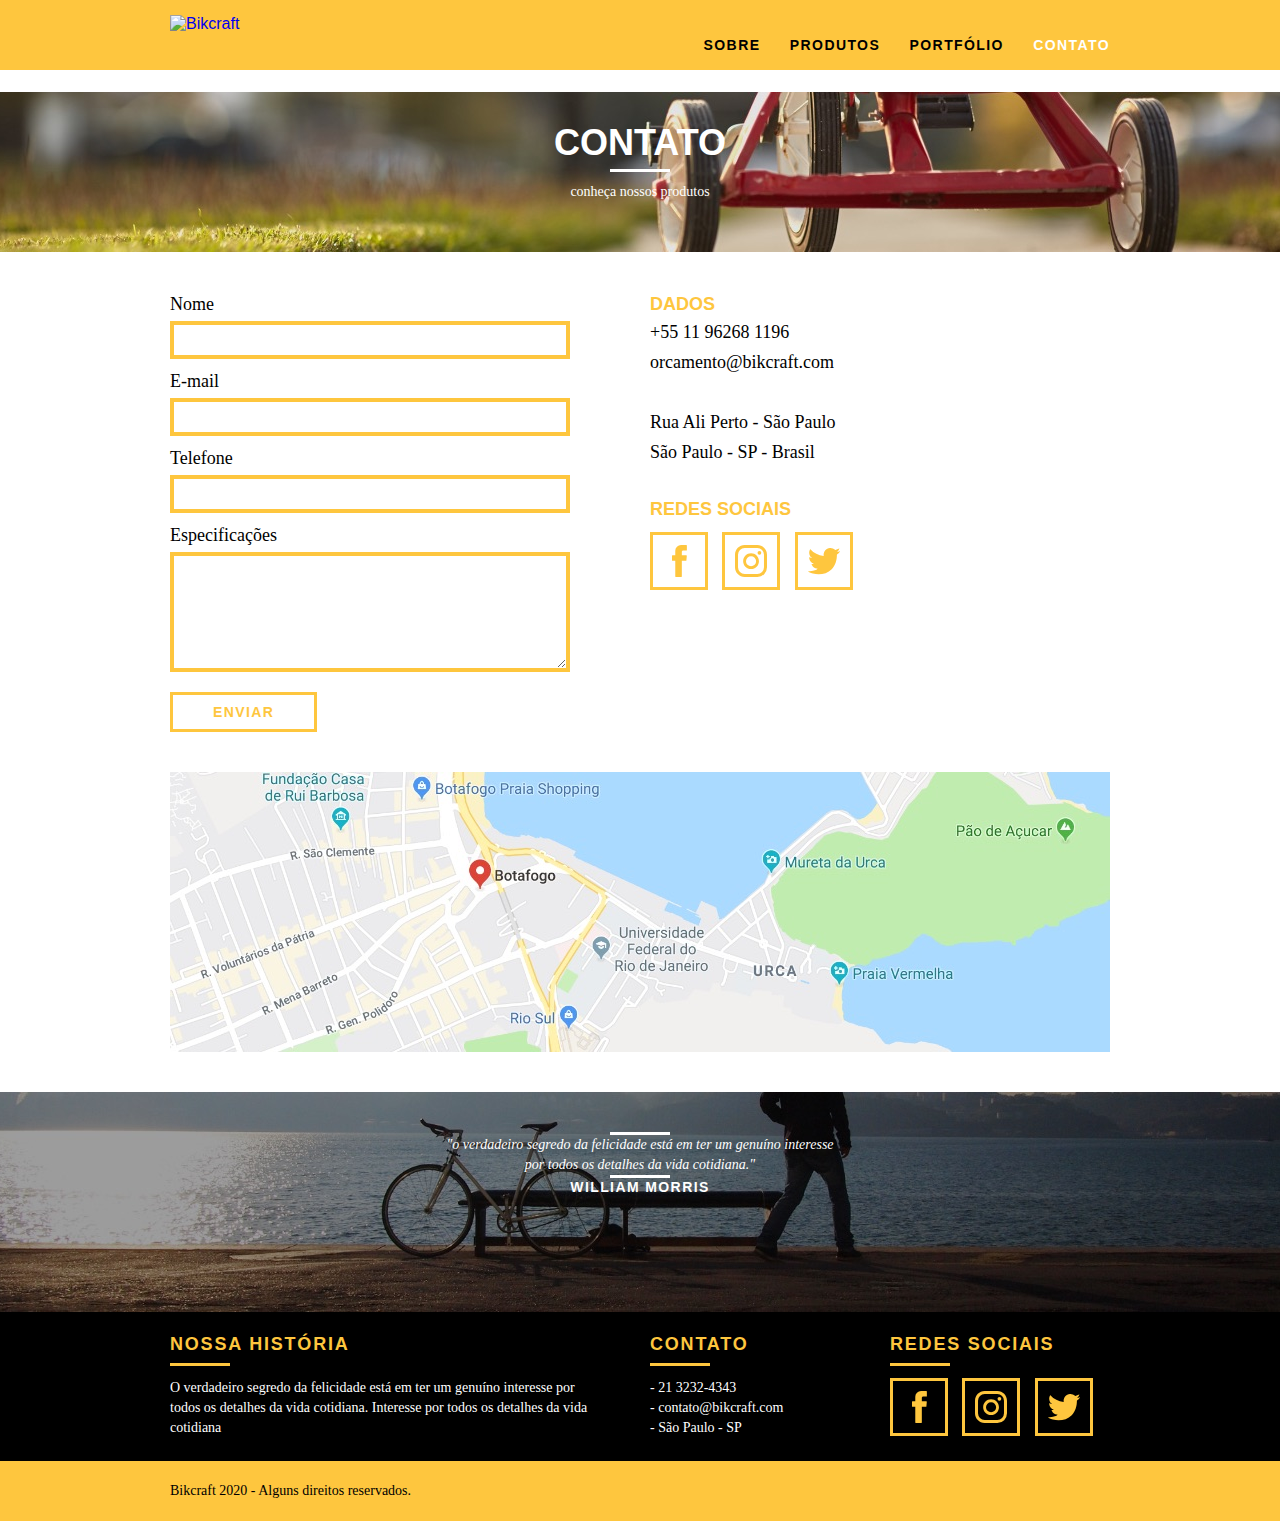
==== web/contato.html @ 19a421c6 "adicionei arquivos via upload" ====
<!DOCTYPE html>
<html lang="pt-br">

<head>
	<meta charset="utf-8">
	<title>Bikcraft - Contato</title>
	<link rel="stylesheet" href="css/normalize.css">
	<link rel="stylesheet" href="css/reset.css">
	<link rel="stylesheet" href="css/grid.css">
	<link rel="stylesheet" href="css/style.css">
	<link rel="stylesheet" href="css/contato.css">
</head>

<body>
	<header class="header">
		<div class="container">
			<a href="index.html" class="grid-4">
				<img src="img/Bikcraft.svg" alt="Bikcraft">
			</a>
			<nav class="grid-12 header_menu">
				<ul>
					<li><a href="sobre.html">Sobre</a></li>
					<li><a href="produtos.html">Produtos</a></li>
					<li><a href="portfolio.html">Portfólio</a></li>
					<li><a href="contato.html" class="menu_ativo">Contato</a></li>
				</ul>
			</nav>
		</div>
	</header>

	<section class="introducao-interna interna_contato">
		<div class="container">
			<h1>Contato</h1>
			<p>conheça nossos produtos</p>
		</div>
	</section>






	<section class="contato container">
		<form id="form_orcamento" class="contato_form grid-8">
			<label for="nome">Nome</label>
			<input type="text" id="nome">

			<label for="email">E-mail</label>
			<input type="email" name="email" id="email">

			<label for="telefone">Telefone</label>
			<input type="number" name="telefone" id="telefone">

			<label for="espec">Especificações</label>
			<textarea id="espec"></textarea>

			<button class="btn btn-preto" type="submit">Enviar</button>
		</form>
		<div class="contato_dados grid-8">
			<h3>Dados</h3>
			<span>+55 11 96268 1196</span>
			<span>orcamento@bikcraft.com</span>
			<span>Rua Ali Perto - São Paulo</span>
			<span>São Paulo - SP - Brasil</span>

			<h3>Redes Sociais</h3>
			<ul>
				<li><a href="http://facebook.com" target="_blank"><img src="img/redes-sociais/facebook.svg"
							alt="Icone Facebook"></a></li>
				<li><a href="http://instagram.com" target="_blank"><img src="img/redes-sociais/instagram.svg"
							alt="Icone Instagram"></a></li>
				<li><a href="http://twitter.com" target="_blank"><img src="img/redes-sociais/twitter.svg"
							alt="Icone Twitter"></a></li>
			</ul>
		</div>
	</section>

	<section class="container contato_mapa">
		<a href="http://google.com" target="_blank" class="grid-16"><img src="img/endereco-bikcraft.jpg" alt="Endereço da Bikcraft"></a>
	</section>

	<section class="quebra">
		<blockquote class="quote-externo container">
			<p>"o verdadeiro segredo da felicidade está em ter um genuíno interesse por todos os detalhes da vida
				cotidiana."</p>
			<cite>WILLIAM MORRIS</cite>
		</blockquote>
	</section>

	<footer>
		<div class="footer">
			<div class="container">
				<div class="grid-8 footer_historia">
					<h3>Nossa História</h3>
					<p>O verdadeiro segredo da felicidade está em ter um genuíno
						interesse por todos os detalhes da vida cotidiana. Interesse por todos os detalhes da vida
						cotidiana</p>
				</div>

				<div class="grid-4 footer_contato">
					<h3>Contato</h3>
					<ul>
						<li>- 21 3232-4343</li>
						<li>- contato@bikcraft.com</li>
						<li>- São Paulo - SP</li>
					</ul>
				</div>

				<div class="grid-4 footer_redes">
					<h3>Redes Sociais</h3>
					<ul>
						<li><a href="http://facebook.com" target="_blank"><img src="img/redes-sociais/facebook.svg"
									alt="Icone Facebook"></a></li>
						<li><a href="http://instagram.com" target="_blank"><img src="img/redes-sociais/instagram.svg"
									alt="Icone Instagram"></a></li>
						<li><a href="http://twitter.com" target="_blank"><img src="img/redes-sociais/twitter.svg"
									alt="Icone Twitter"></a></li>
					</ul>
				</div>
			</div>
		</div>

		<div class="copy">
			<div class="container">
				<p class="grid-16">Bikcraft 2020 - Alguns direitos reservados.</p>
			</div>
		</div>
	</footer>

</body>

</html>
---- web/css/grid.css ----
*, *:before, *:after {
  -webkit-box-sizing: border-box; 
  -moz-box-sizing: border-box; 
  box-sizing: border-box;
}

.container {
	width: 960px;
	margin: 0 auto;
	padding: 0px;
	position: relative;
}

.container:after, .container:before {
	content: " ";
	display: table;
}

.container:after {
	clear: both;
}

.grid-1, .grid-2, .grid-3, .grid-4, .grid-5, .grid-6, .grid-7, .grid-8, .grid-9, .grid-10, .grid-11, .grid-12, .grid-13, .grid-14, .grid-15, .grid-16, .grid-1-3 {
	float: left;
	margin-left: 10px;
	margin-right: 10px;
}

.grid-1 	{width: 40px;}
.grid-2 	{width: 100px;}
.grid-3 	{width: 160px;}
.grid-4 	{width: 220px;}
.grid-5 	{width: 280px;}
.grid-6 	{width: 340px;}
.grid-7 	{width: 400px;}
.grid-8 	{width: 460px;}
.grid-9 	{width: 520px;}
.grid-10 	{width: 580px;}
.grid-11 	{width: 640px;}
.grid-12 	{width: 700px;}
.grid-13 	{width: 760px;}
.grid-14 	{width: 820px;}
.grid-15 	{width: 880px;}
.grid-16 	{width: 940px;}
.grid-1-3	{width: 300px;}
---- web/css/style.css ----
/* Estilos Gerais */

body {
    font-family: Arial, Helvetica, sans-serif;
}

p {
    font-family: Georgia, 'Times New Roman', Times, serif;
    font-size: 14px;
    line-height: 20px;
}

img {
    display: block;
}

.btn {
    border: 3px solid #fec63e;
    padding: 10px 30px;
    color: #fec63e;
    font-size: 14px;
    line-height: 20px;
    text-transform: uppercase;
    font-weight: bold;
    letter-spacing: .1em;
}

.btn:hover {
    color: #fff;
    border-color: #fff;
}

.btn.btn-preto:hover {
    color: #000;
    border-color: #000;
}

.subtitulo {
    font-feature-settings: 24px;
    line-height: 30px;
    font-weight: bold;
    letter-spacing: .1em;
    color: #000;
    text-transform: uppercase;
    text-align: center;
    margin-bottom: 40px;
}

.subtitulo:after {
    content: "";
    display: block;
    width: 60px;
    height: 3px;
    background: #000;
    margin: 8px auto;
}

.subtitulo-interno {
    font-feature-settings: 24px;
    line-height: 30px;
    font-weight: bold;
    letter-spacing: .1em;
    color: #000;
    text-transform: uppercase;
    margin-bottom: 20px;
}

.subtitulo-interno:after {
    content: "";
    display: block;
    width: 60px;
    height: 3px;
    background: #000;
    margin: 8px 0;
}

/* Header  */

.header {
    position: fixed;
    top: 0;
    width: 100%;
    background: #fec63e;
    padding: 15px 0;
    z-index: 10;
}

.header_menu {
    text-align: right;
}

.header_menu ul li {
    display: inline-block;
    margin-left: 25px;
    margin-top: 20px;
}

.header_menu ul li a {
    color: #000;
    font-weight: bold;
    text-transform: uppercase;
    letter-spacing: .1em;
    font-size: 14px;
    line-height: 20px;
    padding: 10px 0;
}

.header_menu ul li a:hover {
    color: #FFF;
}

.header_menu ul li a.menu_ativo {
    color: #fff;
}

/* Introdução */

.introducao {
    width: 100%;
    height: 380px;
    background: url("../img/bg.jpg") no-repeat center;
    background-size: cover;
    margin-top: 92px;
    text-align: center;
    padding-top: 80px;
}

.introducao h1 {
    font-size: 48px;
    color: #FFF;
    font-weight: bold;
    text-transform: uppercase;
}

.quote-externo {
    max-width: 320px;
    margin: 0 auto;
    margin-bottom: 40px;
    color: white;
}

.quote-externo p {
    font-style: italic;
}

.quote-externo p:before, .quote-externo p:after {
    content: "";
    display: block;
    width: 60px;
    height: 3px;
    background: #fff;
    margin: 0 auto;
}

.quote-externo cite {
    font-style: normal;
    font-weight: bold;
    font-size: 14px;
    letter-spacing: .1em;
}

/* Introducao Interna */

.introducao-interna {
    width: 100%;
    margin-top: 92px;
    height: 160px;
    text-align: center;
    color: #fff;
    padding-top: 30px;
}

.introducao-interna h1 {
    font-size: 36px;
    font-weight: bold;
    text-transform: uppercase;
}

.introducao-interna h1:after {
    content: "";
    display: block;
    width: 60px;
    height: 3px;
    background: #fff;
    margin: 6px auto 10px auto;
}

/* Produtos */

.produtos {
    padding: 60px 0;
}

.produtos_lista li {
    background: #fec63e;
    text-align: center;
}

.produtos_lista li h3 {
    font-weight: bold;
    font-size: 18px;
    line-height: 25px;
    text-transform: uppercase;
    letter-spacing: .1em;
    margin-top: 20px;
}

.produtos_lista li h3:after {
    content: "";
    display: block;
    width: 60px;
    height: 3px;
    background: #000;
    margin: 2px auto;
}

.produtos_lista li p {
    padding: 10px 20px 20px 20px;
}

.produtos_icone {
    background: #000;
    padding: 20px;
}

.call {
    padding-top: 40px;
    text-align: center;
    clear: both;
}

.call p {
    margin-bottom: 20px;
}

/* Portfólio */

.portfolio {
    width: 100%;
    background: #000;
    padding: 40px 0;
}

.portfolio .subtitulo {
    color: #fec63e;
}

.portfolio .subtitulo:after {
    background: #fec63e;
}

.portfolio_lista li:last-child {
    margin-top: 20px;
}

.portfolio .call p {
    color: #fff;
}

/* Qualidade */

.qualidade {
    padding: 60px 0;
}

.qualidade:after {
    content: "";
    width: 634px;
    height: 83px;
    display: block;
    background: url("../img/linhas.svg") no-repeat;
    position: absolute;
    top: 209px;
    right: 162px;
    z-index: -1;
}

.qualidade img {
    margin: 0 auto;
}

.qualidade_lista {
    padding-top: 20px;
    overflow: auto; /* clear-fix limpar flutuação */
}

.qualidade_lista li {
    text-align: center;
    padding: 0 40px;
}

.qualidade_lista li h3 {
    font-weight: bold;
    font-size: 18px;
    line-height: 25px;
    text-transform: uppercase;
    letter-spacing: .1em;
    margin-top: 20px;
}

.qualidade_lista li h3:after {
    content: "";
    display: block;
    width: 60px;
    height: 3px;
    background: #000;
    margin: 6px auto;
}

/* Quebra */

.quebra {
    width: 100%;
    height: 220px;
    background: url("../img/bg-footer.jpg") no-repeat center;
    background-size: cover;
    text-align: center;
    padding-top: 40px;
}

.quebra .quote-externo {
    max-width: 400px;
}

/* Footer */

.footer {
    width: 100%;
    background: #000;
    color: #fff;
    padding: 20px 0;
}

.footer h3 {
    font-size: 18px;
    line-height: 25px;
    color: #fec63e;
    text-transform: uppercase;
    letter-spacing: .1em;
    font-weight: bold;
}

.footer h3:after {
    content: "";
    display: block;
    width: 60px;
    height: 3px;
    background: #fec63e;
    margin: 6px 0 12px 0;
}

.footer_historia {
    padding-right: 40px;
}

.footer_contato ul li {
    font-size: 14px;
    line-height: 20px;
    font-family: Georgia, 'Times New Roman', Times, serif;
}

.footer_redes ul li {
    display: inline-block;
    margin-right: 10px;
}

.footer_redes ul li a {
    border: 3px solid #fec63e;
    display: block;
    padding: 10px;
}

.footer_redes ul li a:hover {
    border-color: #fff;
}

.copy {
    width: 100%;
    background: #fec63e;
    padding: 20px 0;
}
---- web/css/contato.css ----
.interna_contato {
    background: url("../img/bg-contato.jpg") no-repeat center;
    background-size: cover;
}

/* Orcamento */

.contato {
    padding: 40px 0;
}

.contato_form {
    padding-right: 60px;
}

.contato_form label {
    display: block;
    font-family: Georgia, 'Times New Roman', Times, serif;
    font-size: 18px;
    line-height: 25px;
    margin-bottom: 4px;
}

.contato_form input {
    display: block;
    width: 100%;
    border: 4px solid #fec63e;
    background: none;
    padding: 7px 10px;
    margin-bottom: 10px;
    outline: none;
    font-size: 14px;
    font-family: Georgia, 'Times New Roman', Times, serif;
}

.contato_form textarea {
    display: block;
    width: 100%;
    height: 120px;
    border: 4px solid #fec63e;
    background: none;
    padding: 7px 10px;
    margin-bottom: 20px;
    outline: none;
    font-size: 14px;
    font-family: Georgia, 'Times New Roman', Times, serif;
}

.contato_form button {
    padding: 7px 40px;
    background: none;
}

.contato_dados h3 {
    font-size: 18px;
    line-height: 25px;
    text-transform: uppercase;
    color: #fec63e;
    font-weight: bold;
}

.contato_dados span {
    display: block;
    font-size: 18px;
    line-height: 30px;
    font-family: Georgia, 'Times New Roman', Times, serif;
}

.contato_dados span:nth-of-type(even) {
    margin-bottom: 30px;
}

.contato_dados ul {
    margin-top: 10px;
}

.contato_dados ul li {
    display: inline-block;
    margin-right: 10px;
}

.contato_dados ul li a {
    border: 3px solid #fec63e;
    display: block;
    padding: 10px;
}

.contato_dados ul li a:hover {
    border-color: #000;
}

.contato_mapa {
    margin-bottom: 40px;
}
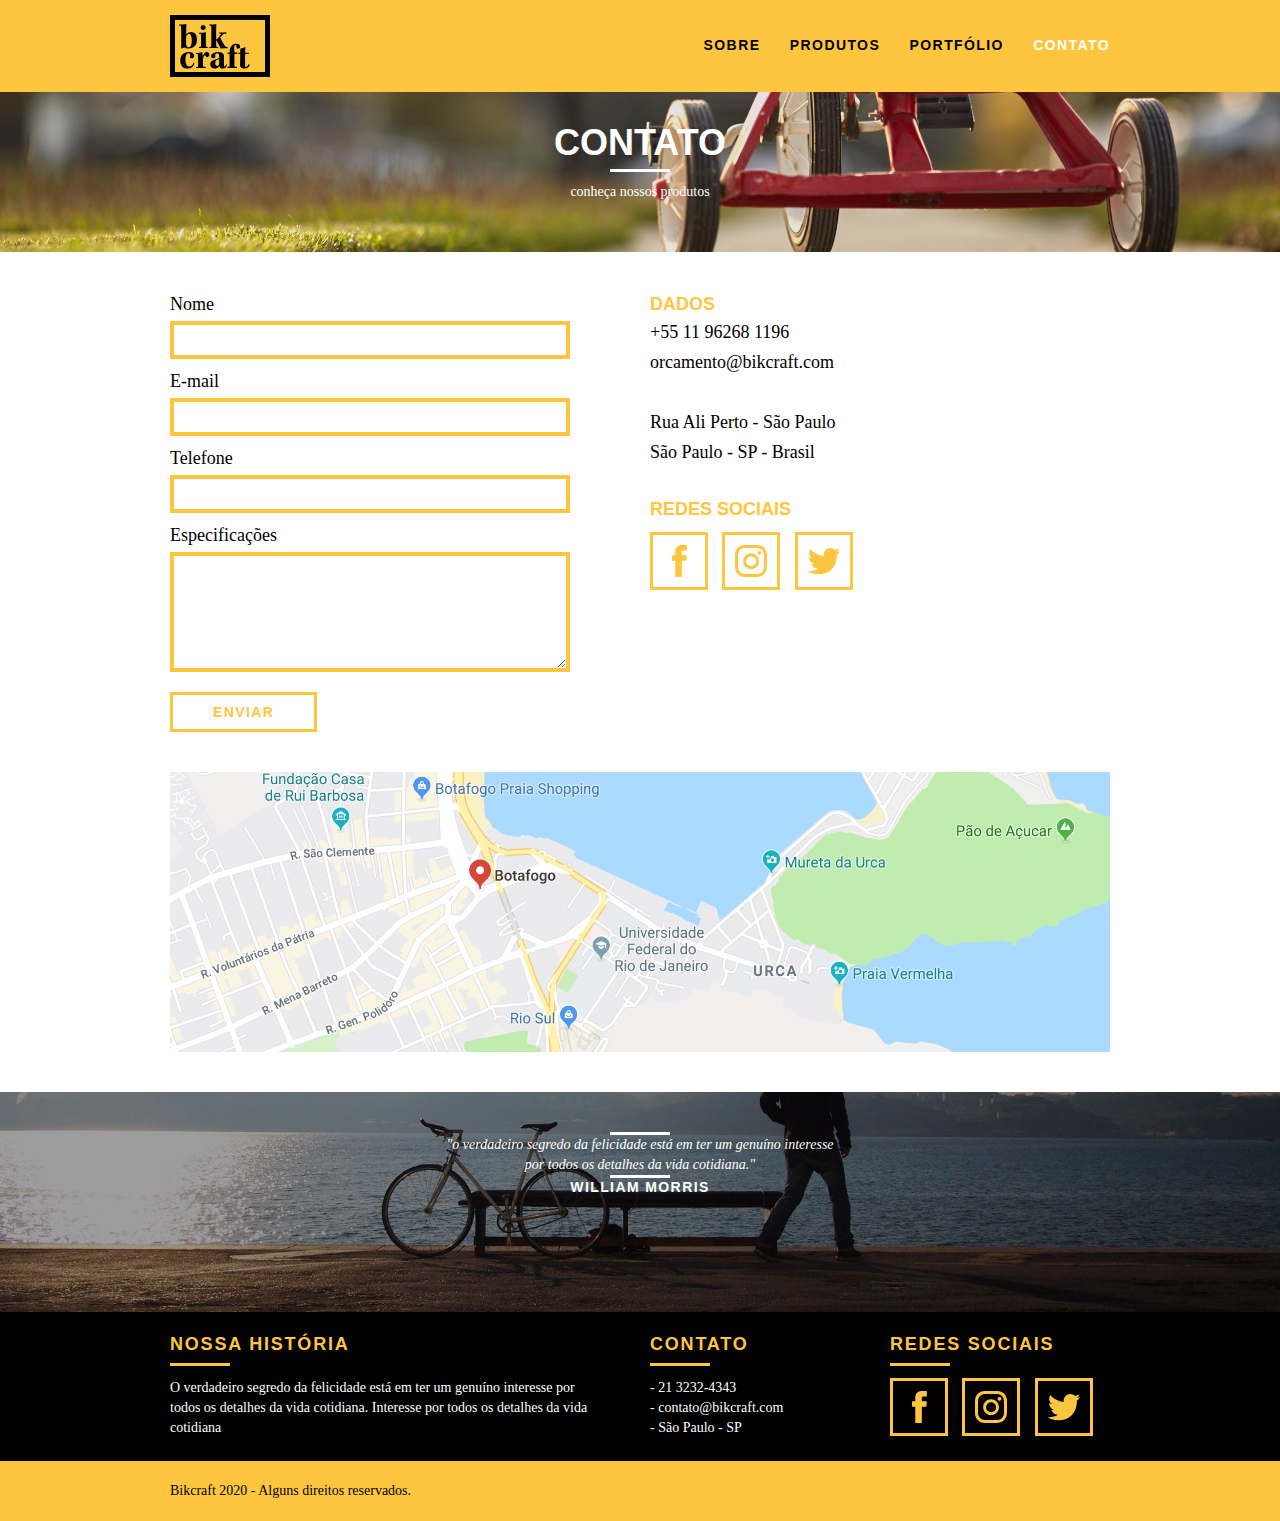
==== commit 7cac6a0a: "alteração na src da logo na contato" ====
--- a/web/contato.html
+++ b/web/contato.html
@@ -15,7 +15,7 @@
 	<header class="header">
 		<div class="container">
 			<a href="index.html" class="grid-4">
-				<img src="img/Bikcraft.svg" alt="Bikcraft">
+				<img src="img/bikcraft.svg" alt="Bikcraft">
 			</a>
 			<nav class="grid-12 header_menu">
 				<ul>
@@ -129,4 +129,4 @@
 
 </body>
 
-</html>+</html>
